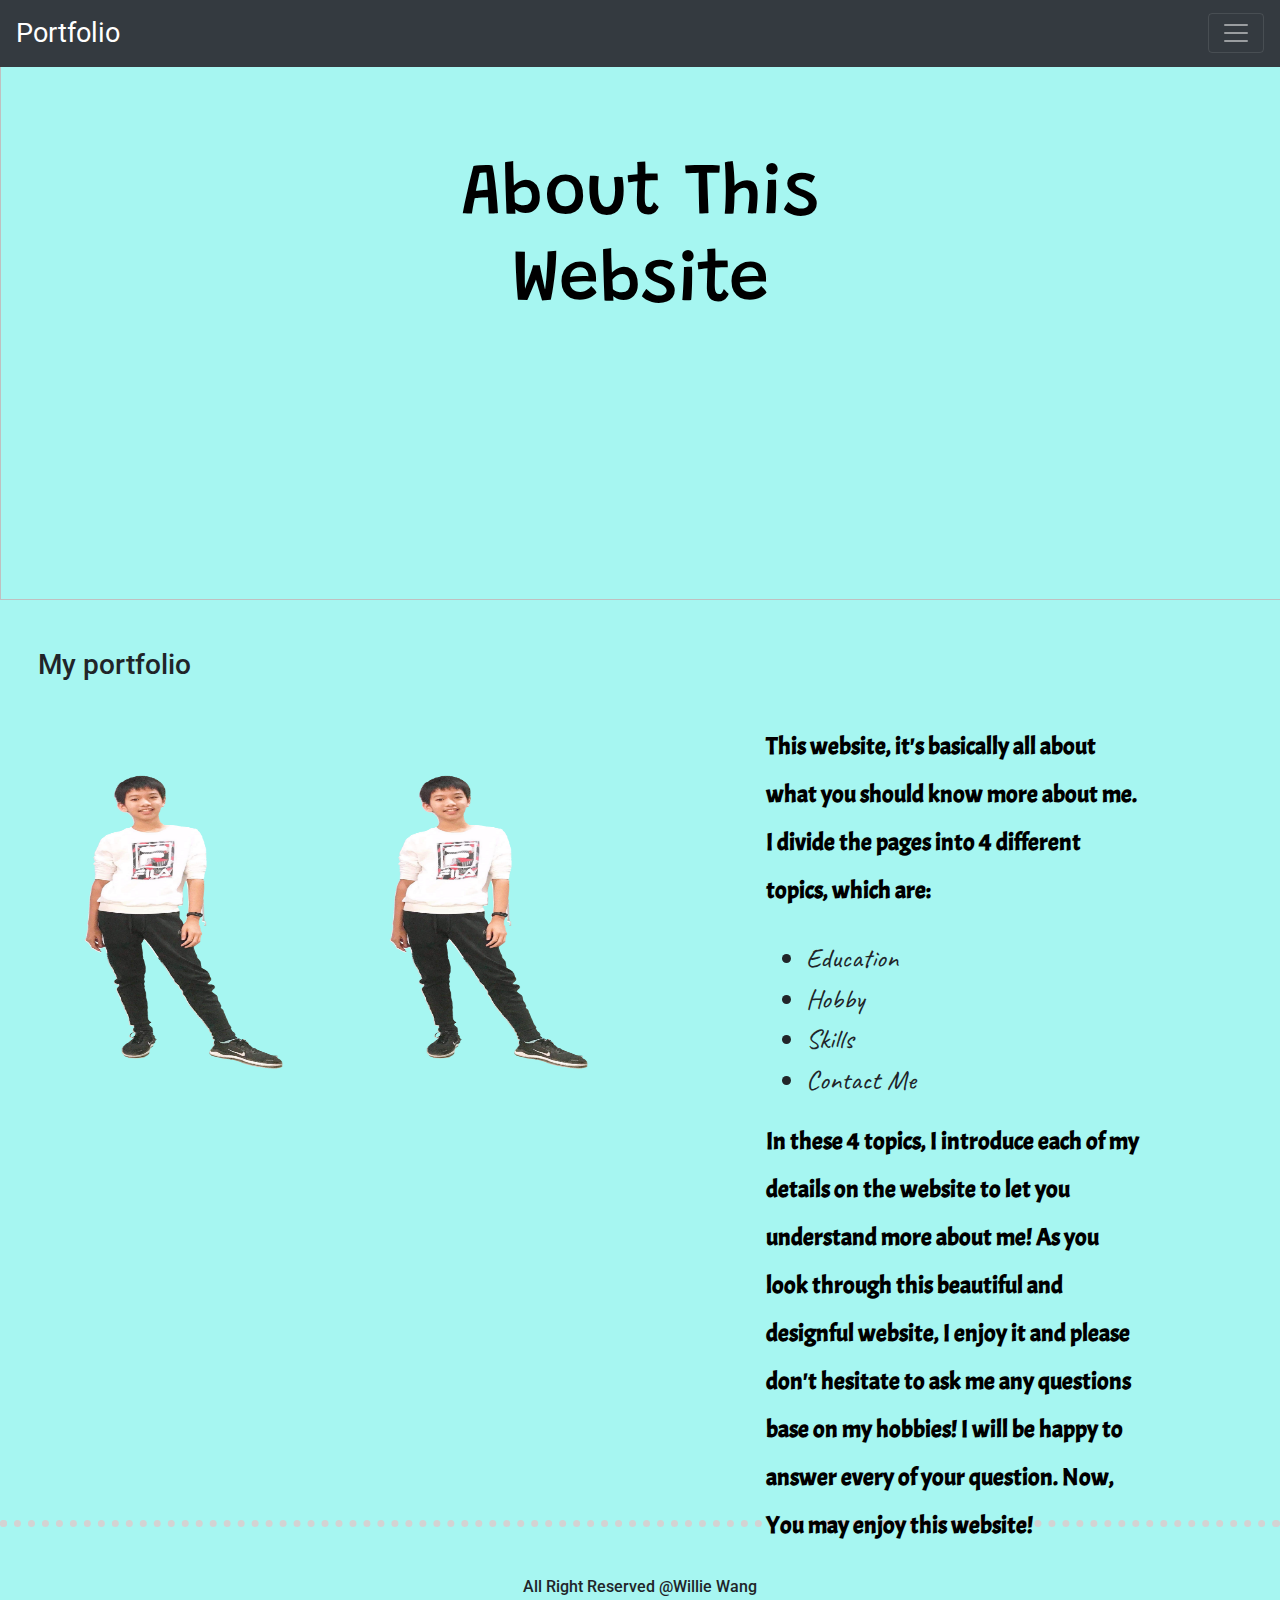
==== aboutMe.html @ cfa91a08 "complete 3 pages" ====
<!doctype html>
<html lang="en">
<!doctype html>
<html lang="en">
<head>
    <link rel="stylesheet" href="style.css">
    <link rel="stylesheet" href="bootstrap.css">
    <meta charset="UTF-8">
    <title>About Me</title>

    <meta name="viewport"
          content="width=device-width, user-scalable=no, initial-scale=1.0, maximum-scale=1.0, minimum-scale=1.0">
    <meta http-equiv="X-UA-Compatible" content="ie=edge">

    <script src="https://code.jquery.com/jquery-3.5.1.slim.min.js"
            integrity="sha384-DfXdz2htPH0lsSSs5nCTpuj/zy4C+OGpamoFVy38MVBnE+IbbVYUew+OrCXaRkfj"
            crossorigin="anonymous"></script>
    <script src="https://cdn.jsdelivr.net/npm/popper.js@1.16.0/dist/umd/popper.min.js"
            integrity="sha384-Q6E9RHvbIyZFJoft+2mJbHaEWldlvI9IOYy5n3zV9zzTtmI3UksdQRVvoxMfooAo"
            crossorigin="anonymous"></script>
    <script src="https://stackpath.bootstrapcdn.com/bootstrap/4.5.0/js/bootstrap.min.js"
            integrity="sha384-OgVRvuATP1z7JjHLkuOU7Xw704+h835Lr+6QL9UvYjZE3Ipu6Tp75j7Bh/kR0JKI"
            crossorigin="anonymous"></script>

    <link href="https://fonts.googleapis.com/css2?family=Roboto&display=swap" rel="stylesheet">

    <link href="https://fonts.googleapis.com/css2?family=Quicksand:wght@500&display=swap" rel="stylesheet">

    <link rel="stylesheet" href="https://use.fontawesome.com/releases/v5.15.1/css/all.css"
          integrity="sha384-vp86vTRFVJgpjF9jiIGPEEqYqlDwgyBgEF109VFjmqGmIY/Y4HV4d3Gp2irVfcrp" crossorigin="anonymous">

    <link href="https://fonts.googleapis.com/css2?family=Grandstander:wght@500&display=swap" rel="stylesheet">

    <link href="https://fonts.googleapis.com/css2?family=Acme&display=swap" rel="stylesheet">

    <link href="https://fonts.googleapis.com/css2?family=Caveat:wght@700&display=swap" rel="stylesheet">

    <nav class="navbar navbar-expand-md bg-dark navbar-dark fixed-top">
        <a class="navbar-brand" href="index.html" id="title">Portfolio</a>

        <button class="navbar-toggler" type="button" data-toggle="collapse" data-target="#navbarSupportedContent"
                aria-controls="navbarSupportedContent" aria-expanded="false" aria-label="Toggle navigation">
            <span class="navbar-toggler-icon"></span>
        </button>

        <div class="collapse navbar-collapse navbar-fixed-top " id="navbarSupportedContent">
            <ul class="navbar-nav">
                <li class="nav-item">
                    <a class="nav-link" href="aboutMe.html">About me</a>
                </li>
                <li class="nav-item">
                    <a class="nav-link" href="education.html">Education</a>
                </li>
                <li class="nav-item">
                    <a class="nav-link" href="hobby.html">Hobby</a>
                </li>
                <li class="nav-item">
                    <a class="nav-link" href="skills.html">Skills</a>
                </li>
                <li class="nav-item">
                    <a class="nav-link" href="contactMe.html">Contact</a>
                </li>
            </ul>
        </div>
    </nav>
</head>
<body class="aboutBackground">


<div class="about-top">


    <img src="https://www.nasa.gov/sites/default/files/images/582752main_sunrise_from_iss-full_full.jpg" alt=""
         class="aboutPic" style="width: 1688px;">
    <h1 class="about-title sunrise-background">About This Website</h1>
</div>

<br><br><h3 style="margin-left: 3%;">My portfolio</h3>

<div class="aboutgrid">

    <div class="aboutimg">
        <img src="unnamed.png" alt="" class="mypicture">
        <img src="unnamed.png" alt="" class="mypicture1">

    </div>

    <div class="aboutme">

        <p class="aboutDisc">This website, it's basically all about what you should know more about me. I divide the pages
            into
            4 different
            topics, which are:</p><br>
        <ul class="aboutlist">
            <li>Education</li>
            <li>Hobby</li>
            <li>Skills</li>
            <li>Contact Me</li>

        </ul>

        <p class="aboutDisc">
            In these 4 topics, I introduce each of my details on the website to let you understand more about me! As you
            look through this beautiful and designful website, I enjoy it and please don't hesitate to ask me any questions
            base on my hobbies! I will be happy to answer every of your question. Now, You may enjoy this website!
        </p>



    </div>

</div>

<hr class="educationHr">

<h6>All Right Reserved @Willie Wang</h6>

</body>
</html>
---- style.css ----
a {
    font-size: 1.2rem;
}

img {
    width: 100%;
    height: 845px;

}

p {
    color: #ffffff;
    width: 40vw;
    font-size: 2.7rem;
    font-weight: bold;
    font-family: 'Roboto', sans-serif;
}

html {
    scroll-behavior: smooth;
}
h6 {
    text-align: center;
}

hr {
    border: dotted darkgray 10px;
    border-bottom: none;
    margin: 50px auto;
}

h1 {
    color: white;
}

.back-to-top {
    position: fixed;
    bottom: 25px;
    right: 25px;
    display: none;
}

/*title*/
#title {
    font-size: 1.7rem;
}

.home-container {
    position: relative;
    text-align: center;
    color: white;
    background-color: black;
    opacity: 0.85;
}

.text-centered {
    position: absolute;
    top: 50%;
    left: 50%;
    transform: translate(-50%, -50%);
}

.demo a {
    position: absolute;
    bottom: 20px;
    left: 45%;
    z-index: 2;
    display: inline-block;
    -webkit-transform: translate(0, -50%);
    transform: translate(0, -50%);
    color: white;
    font-weight: bold;
    font-family: 'Quicksand', sans-serif;
    letter-spacing: .1em;
    text-decoration: none;
    transition: opacity .3s;
    font-size: 1.7rem;
}

.demo a:hover {
    opacity: .5;
    text-decoration: none;
}

#section01 a {
    padding-top: 40px;
}

#section01 a span {
    position: absolute;
    top: 0;
    left: 50%;
    width: 24px;
    height: 24px;
    margin-left: -12px;
    border-left: 1px solid #fff;
    border-bottom: 1px solid #fff;
    -webkit-transform: rotate(-45deg);
    transform: rotate(-45deg);
    box-sizing: border-box;
}

/*bottom-homepage-section*/
#bottom-home {
    font-size: 2.2rem;
}

.bottom-section {
    background-color: #4E89AE;
}

.bottom-grid {
    display: grid;
    padding: 20px;
    width: 100%;
    height: 780px;
    grid-template-rows: 1fr 1fr 1fr;
    grid-template-columns: 1fr 1fr 1fr;
    grid-template-areas:
    "item1 item2 item3"
    "item4 item5 item6"
    "item7 item8 item9";
    grid-gap: 20px;
}

.grid-img {
    width: 100%;
}

.grid-1 {
    grid-area: item1;
    background-image: url("https://i.pinimg.com/564x/51/f7/a2/51f7a2fb5ec2e6b674d7f8761eb4db72.jpg");
    background-size: cover;
    background-position: center;
}

.grid-2 {
    grid-area: item2;
    background-image: url("https://i.pinimg.com/564x/04/ce/ae/04ceae8281331624b88f3c3ae4c3fab4.jpg");
    background-size: cover;
    background-position: center
}

.grid-3 {
    grid-area: item3;
    background-image: url("https://i.pinimg.com/564x/62/97/9d/62979d3fd7be5d349cd15cd838ddbb24.jpg");
    background-size: cover;
    background-position: center
}

.grid-4 {
    grid-area: item4;
    background-image: url("https://i.pinimg.com/564x/69/0a/20/690a202e43ad4d9326bd513c8cbe7374.jpg");
    background-size: cover;
    background-position: center
}

.grid-5 {
    grid-area: item5;
    background-image: url("https://i.pinimg.com/564x/6a/88/2a/6a882a76bc6ec2ebafdcbcc12d7db506.jpg");
    background-size: cover;
    background-position: center
}

.grid-6 {
    grid-area: item6;
    background-image: url("https://i.pinimg.com/564x/0a/90/c6/0a90c629e215620dddc120659536139c.jpg");
    background-size: cover;
    background-position: center
}

.grid-7 {
    grid-area: item7;
    background-image: url("https://i.pinimg.com/564x/0b/6d/b0/0b6db04f95a0990d82c107726603d4f2.jpg");
    background-size: cover;
    background-position: center
}

.grid-8 {
    grid-area: item8;
    background-image: url("https://i.pinimg.com/564x/c0/cb/ef/c0cbef252216a776b0961848f69e2136.jpg");
    background-size: cover;
    background-position: center
}

.grid-9 {
    grid-area: item9;
    background-image: url("https://i.pinimg.com/564x/a4/71/12/a47112fe7759ce300af33c84e319355b.jpg");
    background-size: cover;
    background-position: center
}

.grid-disc {
    display: flex;
    justify-content: center;
    align-items: center;
    height: 200px;
    color: white;
    font-weight: 700;
    letter-spacing: 8px;

}

.grid-disc a:hover {
    color: darkblue;
}

/*education page*/

.educationBody {
    background-color: #a6f6f1;

}

.educationTitle {
    font-family: 'Trispace', sans-serif;
    text-align: center;
    padding-top: 8%;
    padding-bottom: 2%;
    margin-bottom: 0;
    font-weight: bold;
    color: black;
}

.educationPara {
    font-family: "Courier New", sans-serif;
    color: black;
    text-align: left;
    width: 90vw;
    font-size: 1.3rem;
    font-weight: 600;
    padding-left: 4%;
    margin-bottom: 0;
}

.educationPicture {

    float: left;
    padding-left: 3%;
    padding-right: 2%;
    padding-bottom: 2%;
    width: 40%;
    height: 40%;

}

.educationSection2 {
    padding: 2% 4%;
}

.educationHr {
    border: dotted lightgray 7px;
    border-bottom: none;
    margin: 50px auto;
}

.educationMore {
    text-align: center;
    color: darkslateblue;
}

.educationMorePara {
    color: black;
    font-size: 1.4rem;
    width: 90vw;
    line-height: 2.3rem;
    font-family: "Courier New", serif;
    /*letter-spacing: 1.2rem;*/
}

.educationImage {
    width: 40%;
    height: 40%;
    margin-left: 30%;
    border-radius: 25px;
    transition: transform .2s;
}

.educationImage:hover {
    transform: scale(1.2);
}

.educationImage2 {
    width: 60%;
    height: 60%;
    margin-left: 22%;
    border-radius: 120px;
    transition: transform .2s;
}

.educationImage2:hover {
    transform: scale(1.2);
}

/*aboutthisweb*/

.aboutBackground {

    background-color: #a6f6f1;
}

.aboutme {
    padding: 2% 19%;
}

.aboutPic {
    width: 100vw;
    height: 600px;

}

.about-top {
    position: relative;
    text-align: center;
    color: white;
}

.about-title {
    margin: 0;
    text-align: center;
    padding: 4% 3%;
    font-size: 4.5rem;
    color: black;
    font-family: 'Grandstander', cursive;
}

.sunrise-background {
    position: absolute;
    top: 40%;
    left: 50%;
    transform: translate(-50%, -50%);
}

.aboutgrid {
    display: grid;
    padding: 20px;
    width: 100%;
    height: 780px;
    grid-template-columns: 1fr 1fr;
    grid-template-areas:
    "item10 item11";
    grid-gap: 20px;
}

.aboutimg {
    grid-area: item10;
}

.aboutDisc {
    grid-area: item11;
    width: 100%;
    color: black;
    margin: 0;
    font-size: 1.5rem;
    line-height: 3rem;
    font-family: 'Acme', sans-serif;
}

.mypicture {
    width: 50%;
    height: 50%;
    float: left;
    padding-bottom: 50px;
}

.mypicture1 {
    width: 50%;
    height: 50%;
    float: right;
    padding-bottom: 50px;
}

.aboutlist {

    font-family: 'Caveat', cursive;
    font-size: 1.7rem;

}
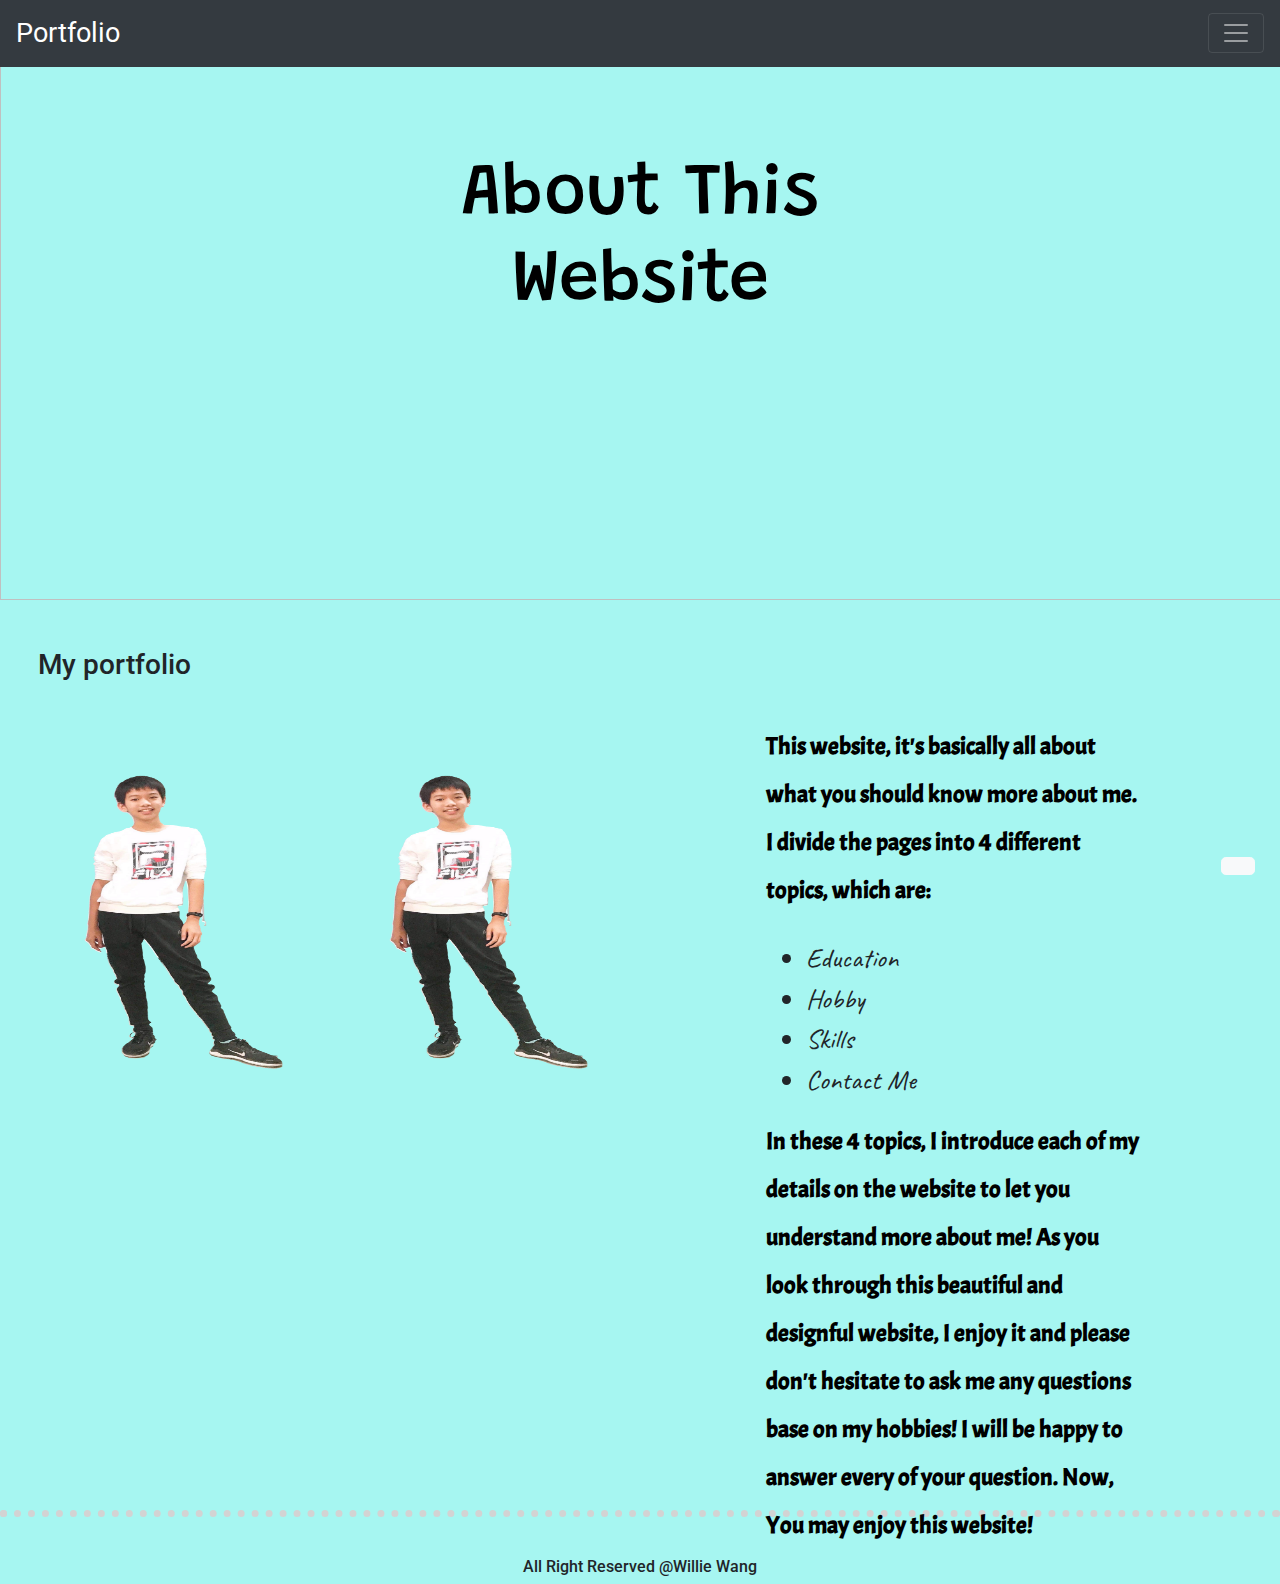
==== commit f5fda292: "all pages completed" ====
--- a/aboutMe.html
+++ b/aboutMe.html
@@ -46,7 +46,7 @@
         <div class="collapse navbar-collapse navbar-fixed-top " id="navbarSupportedContent">
             <ul class="navbar-nav">
                 <li class="nav-item">
-                    <a class="nav-link" href="aboutMe.html">About me</a>
+                    <a class="nav-link" href="aboutMe.html">About</a>
                 </li>
                 <li class="nav-item">
                     <a class="nav-link" href="education.html">Education</a>
@@ -71,8 +71,8 @@
 
 
     <img src="https://www.nasa.gov/sites/default/files/images/582752main_sunrise_from_iss-full_full.jpg" alt=""
-         class="aboutPic" style="width: 1688px;">
-    <h1 class="about-title sunrise-background">About This Website</h1>
+         class="aboutPic" style="width: 1688px;" id="Top">
+    <h1 class="about-title sunrise-background" >About This Website</h1>
 </div>
 
 <br><br><h3 style="margin-left: 3%;">My portfolio</h3>
@@ -114,6 +114,7 @@
 <hr class="educationHr">
 
 <h6>All Right Reserved @Willie Wang</h6>
+<a id="back-to-top" href="#Top" class="btn btn-light btn-lg back-to-top" role="button"><i class="fas fa-arrow-up"></i></a>
 
 </body>
 </html>--- a/style.css
+++ b/style.css
@@ -19,6 +19,7 @@
 html {
     scroll-behavior: smooth;
 }
+
 h6 {
     text-align: center;
 }
@@ -251,7 +252,7 @@
 .educationHr {
     border: dotted lightgray 7px;
     border-bottom: none;
-    margin: 50px auto;
+    margin: 40px auto;
 }
 
 .educationMore {
@@ -265,7 +266,6 @@
     width: 90vw;
     line-height: 2.3rem;
     font-family: "Courier New", serif;
-    /*letter-spacing: 1.2rem;*/
 }
 
 .educationImage {
@@ -375,4 +375,305 @@
     font-family: 'Caveat', cursive;
     font-size: 1.7rem;
 
+}
+
+/*contact Me*/
+
+.contactPage {
+    background-color: #a6f6f1;
+    margin-top: 3%;
+}
+
+.contact {
+    padding: 4%;
+    height: 400px;
+}
+
+.col-md-3 {
+    background: #3797a4;
+    padding: 4%;
+    border-top-left-radius: 0.5rem;
+    border-bottom-left-radius: 0.5rem;
+}
+
+.contact-info {
+    margin-top: 10%;
+}
+
+.contact-info img {
+    margin-bottom: 15%;
+}
+
+.contact-info h2 {
+    margin-bottom: 10%;
+}
+
+.col-md-9 {
+    background: #fff;
+    padding: 3%;
+    border-top-right-radius: 0.5rem;
+    border-bottom-right-radius: 0.5rem;
+}
+
+.contact-form label {
+    font-weight: 600;
+}
+
+.contact-form button {
+    background: #25274d;
+    color: #fff;
+    font-weight: 600;
+    width: 25%;
+}
+
+.contact-form button:focus {
+    box-shadow: none;
+}
+
+.contactImg {
+    width: 70%;
+    height: 70%;
+    align-content: center;
+    display: block;
+    margin-left: auto;
+    margin-right: auto;
+}
+
+
+/*hobbyPage*/
+.hobbyPage {
+    background-color: #a6f6f1;
+    margin-top: 3%;
+}
+
+#testimonials {
+
+    background-color: #ef8172;
+}
+
+.testimonial-text {
+    font-size: 3rem;
+    line-height: 1.5;
+}
+
+.testimonial-text {
+    font-size: 3rem;
+    line-height: 1.5;
+    padding-left: 3%;
+    font-family: 'Architects Daughter', cursive;
+    padding-top: 3%;
+}
+
+.container-fluid {
+    padding: 3% 15% 7%;
+}
+
+.colored-section {
+
+    background-color: #FF4c68;
+    color: #fff;
+
+}
+
+.testimonials-image {
+    width: 65%;
+    height: 65%;
+    display: block;
+    margin-left: auto;
+    margin-right: auto;
+    border-radius: 250px;
+
+}
+
+.hobbyPara {
+    width: 95vw;
+    color: black;
+    margin-left: 2%;
+    font-family: 'Indie Flower', cursive;
+    font-weight: 600;
+    letter-spacing: 0.3rem;
+    margin-bottom: 4%;
+    margin-right: 2%;
+    padding-left: 2%;
+    opacity: 80%;
+    font-size: 2.4rem;
+}
+
+.hobbyVideo {
+    width: 980px;
+    margin: 0 20%;
+    padding-bottom: 4%;
+}
+
+.hobby-top {
+    position: relative;
+    text-align: center;
+}
+
+.hobby-title {
+    margin: 0;
+    text-align: center;
+    padding: 4% 3%;
+    font-size: 4.5rem;
+    color: #abedd8;
+    font-family: 'Grandstander', cursive;
+}
+
+.hobby-background {
+    position: absolute;
+    top: 40%;
+    left: 50%;
+    transform: translate(-50%, -50%);
+}
+
+.hobbyImage {
+    display: block;
+    margin-left: auto;
+    margin-right: auto;
+    transition: transform .2s;
+}
+
+.hobbyImage:Hover {
+    transform: scale(1.1);
+}
+
+.hobby-subtitle {
+    padding-left: 4%;
+    padding-bottom: 2%;
+    color: #00adb5;
+    font-family: 'Anton', sans-serif;
+    font-size: 2rem;
+}
+
+.hobbyMore {
+    font-family: 'Special Elite', cursive;
+    font-size: 1.7rem;
+    color: black;
+    padding-left: 8%;
+    padding-top: 3%;
+    padding-right: 8%;
+    width: 100%;
+    line-height: 3.4rem;
+}
+
+/*skill*/
+
+.skillBackground {
+    background-color: black;
+}
+
+.skillTop {
+    color: white;
+    text-align: center;
+    padding-top: 6%;
+    font-family: 'Kulim Park', sans-serif;
+    font-size: 3.2rem;
+}
+
+.skillDisc {
+    font-family: 'Blinker', sans-serif;
+    color: white;
+    text-align: center;
+    padding-top: 2%;
+}
+
+.skillLevel {
+    color: #D3D3D3;
+}
+
+.skill-grid {
+    display: grid;
+    padding: 40px;
+    width: 100%;
+    height: 550px;
+    grid-template-columns: 1fr 1fr 1fr 1fr;
+    grid-template-areas:
+    "skill1 skill2 skill3 skill4";
+    grid-gap: 20px;
+
+}
+
+.skill-1 {
+    grid-area: skill1;
+    color: white;
+    text-align: center;
+}
+
+.skill-2 {
+    grid-area: skill2;
+    color: white;
+    text-align: center;
+
+}
+
+.skill-3 {
+    grid-area: skill3;
+    color: white;
+    text-align: center;
+}
+
+.skill-4 {
+    grid-area: skill4;
+    color: white;
+    text-align: center;
+
+}
+
+.skillTopic {
+    font-family: 'Inconsolata', monospace;
+}
+
+.skillPara {
+    color: lightslategray;
+    font-size: 1.4rem;
+    width: 100%;
+}
+
+.skillUp {
+    margin-bottom: 3%;
+}
+
+.skillsub {
+    font-family: 'Inconsolata', monospace;
+    padding-left: 4%;
+    color: white;
+}
+
+.skillSubDisc {
+    font-family: 'Blinker', sans-serif;
+    color: white;
+    width: 100%;
+    padding-left: 6%;
+    padding-right: 4% ;
+    font-size: 2rem;
+    line-height: 4.5rem;
+}
+
+.javaPic {
+    height: 60%;
+    width: 60%;
+    display: block;
+    margin-left: auto;
+    margin-right: auto;
+    transition: transform .2s;
+
+}
+
+.javaPic:Hover {
+    transform: scale(1.2);
+}
+
+.languagePic {
+    width: 40%;
+    height: 40%;
+    display: block;
+    margin-left: auto;
+    margin-right: auto;
+    transition: transform .2s;
+
+}
+
+.languagePic:Hover {
+    transform: scale(1.2);
+
 }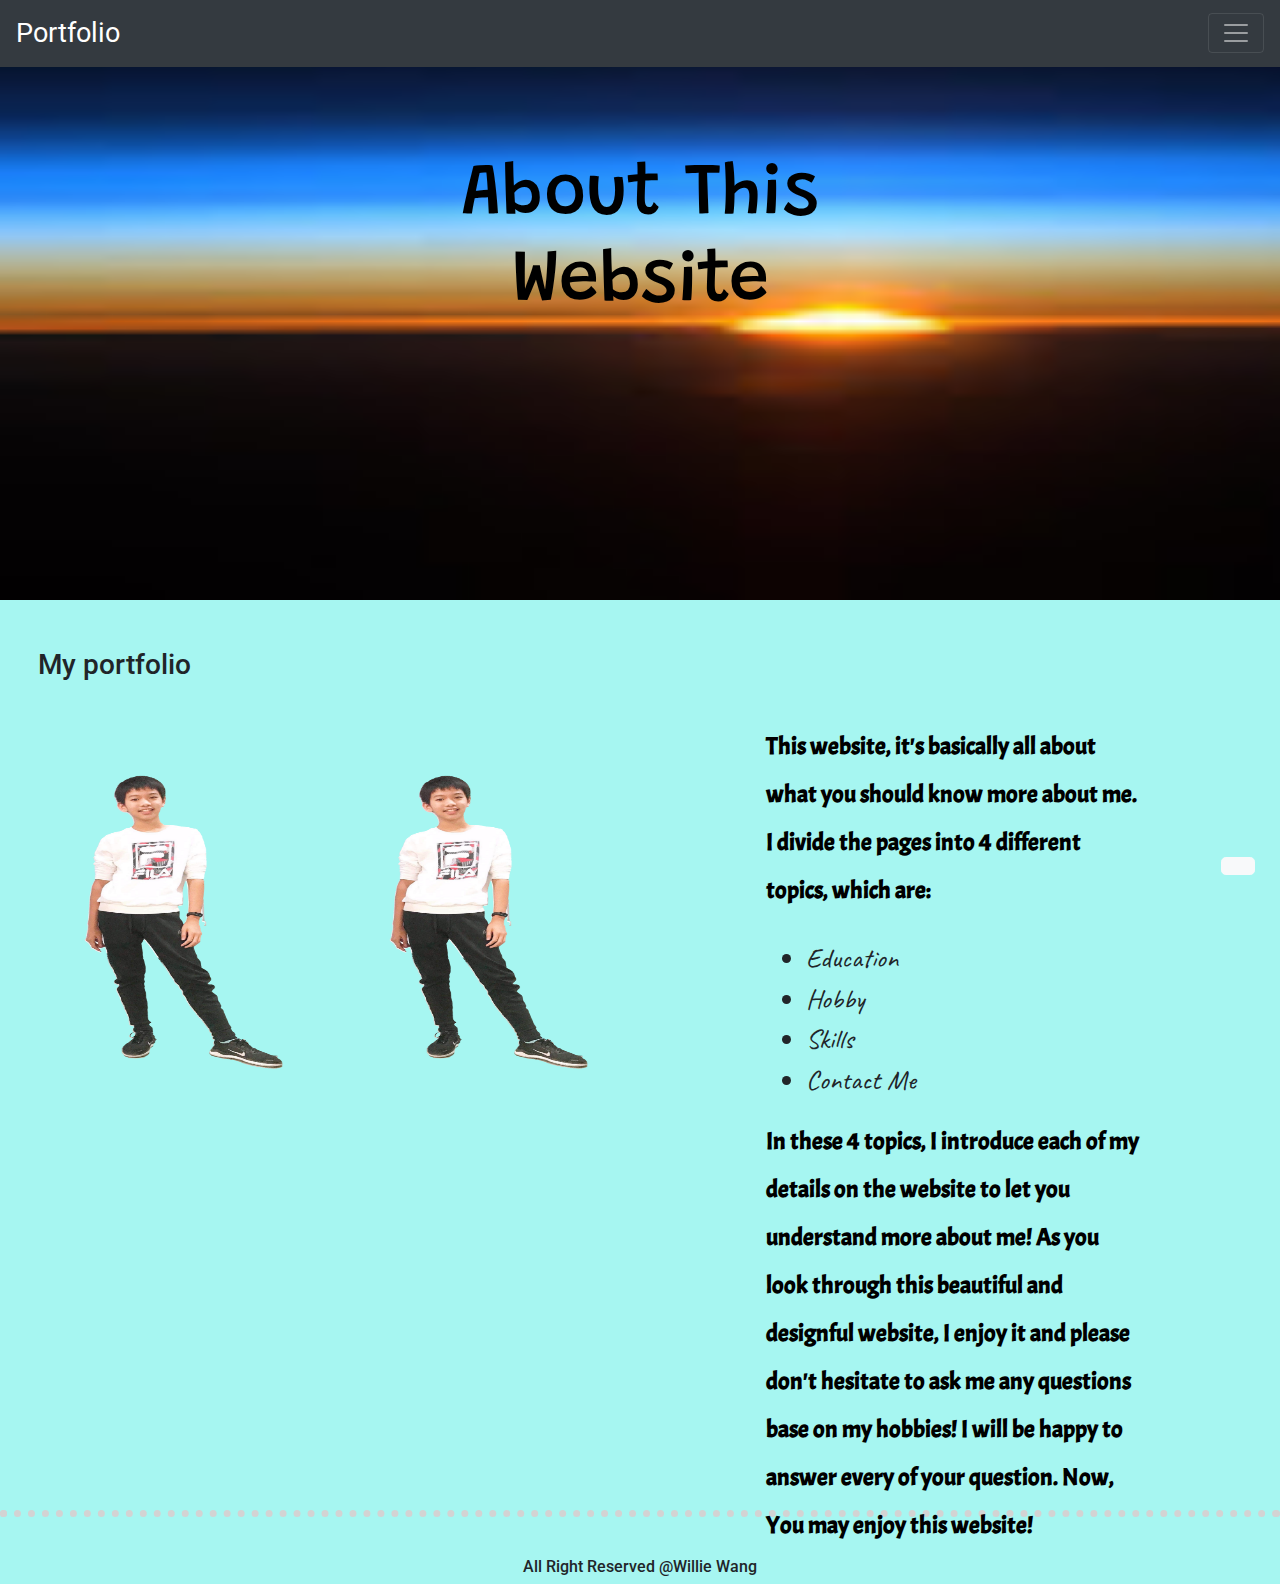
==== commit 8c5a5a63: "bug fix" ====
--- a/aboutMe.html
+++ b/aboutMe.html
@@ -70,7 +70,7 @@
 <div class="about-top">
 
 
-    <img src="https://www.nasa.gov/sites/default/files/images/582752main_sunrise_from_iss-full_full.jpg" alt=""
+    <img src="aboutsite.jpg" alt=""
          class="aboutPic" style="width: 1688px;" id="Top">
     <h1 class="about-title sunrise-background" >About This Website</h1>
 </div>
--- a/style.css
+++ b/style.css
@@ -446,7 +446,7 @@
     margin-top: 3%;
 }
 
-#testimonials {
+#hobbySec {
 
     background-color: #ef8172;
 }
@@ -515,13 +515,13 @@
     text-align: center;
     padding: 4% 3%;
     font-size: 4.5rem;
-    color: #abedd8;
+    color: #01c5c4;
     font-family: 'Grandstander', cursive;
 }
 
 .hobby-background {
     position: absolute;
-    top: 40%;
+    top: 20%;
     left: 50%;
     transform: translate(-50%, -50%);
 }
@@ -676,4 +676,20 @@
 .languagePic:Hover {
     transform: scale(1.2);
 
+}
+
+.linkPage {
+    color: white;
+    text-align: center;
+    transition: 0.3s;
+    font-size: 1.6rem;
+    display: block;
+    margin-left: auto;
+    margin-right: auto;
+    font-family: 'Blinker', sans-serif;
+}
+
+.linkPage:Hover {
+    color: darkslateblue;
+    text-decoration: none;
 }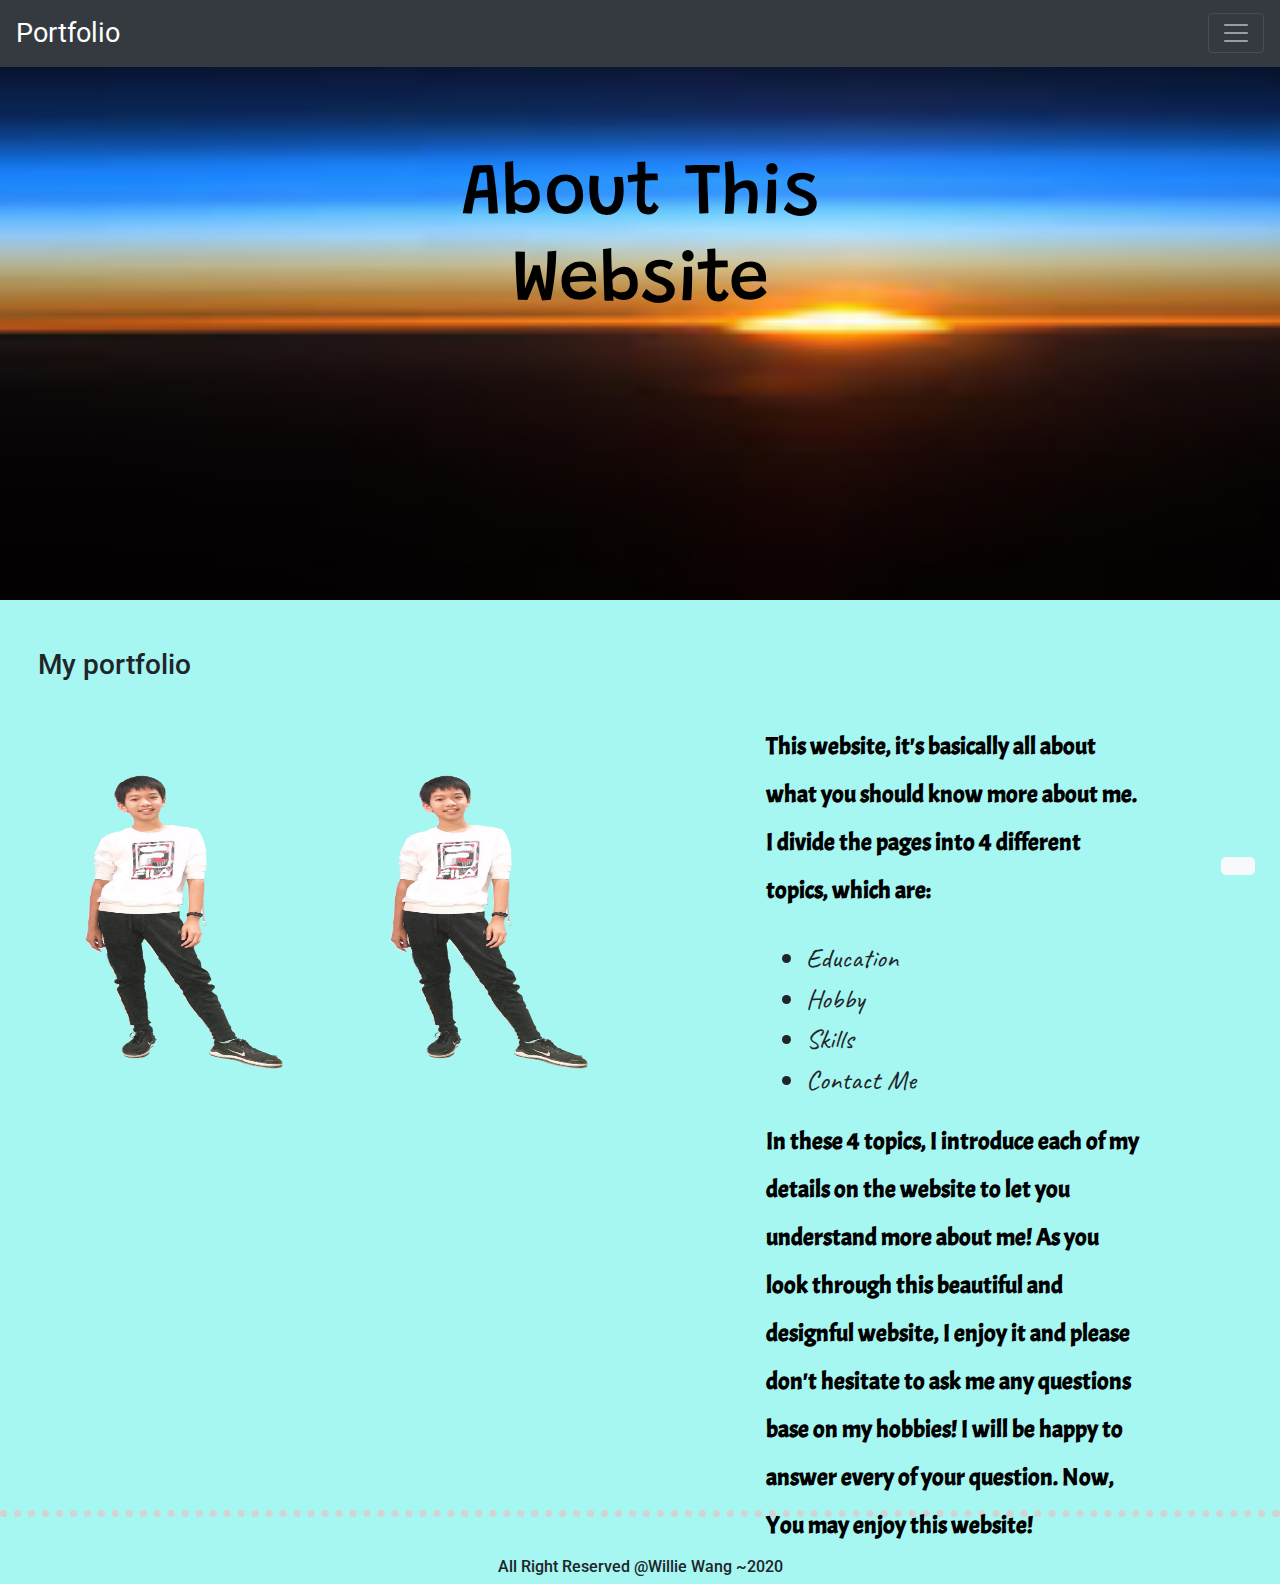
==== commit 37abbf39: "bug fix" ====
--- a/aboutMe.html
+++ b/aboutMe.html
@@ -113,7 +113,7 @@
 
 <hr class="educationHr">
 
-<h6>All Right Reserved @Willie Wang</h6>
+<h6>All Right Reserved @Willie Wang ~2020</h6>
 <a id="back-to-top" href="#Top" class="btn btn-light btn-lg back-to-top" role="button"><i class="fas fa-arrow-up"></i></a>
 
 </body>
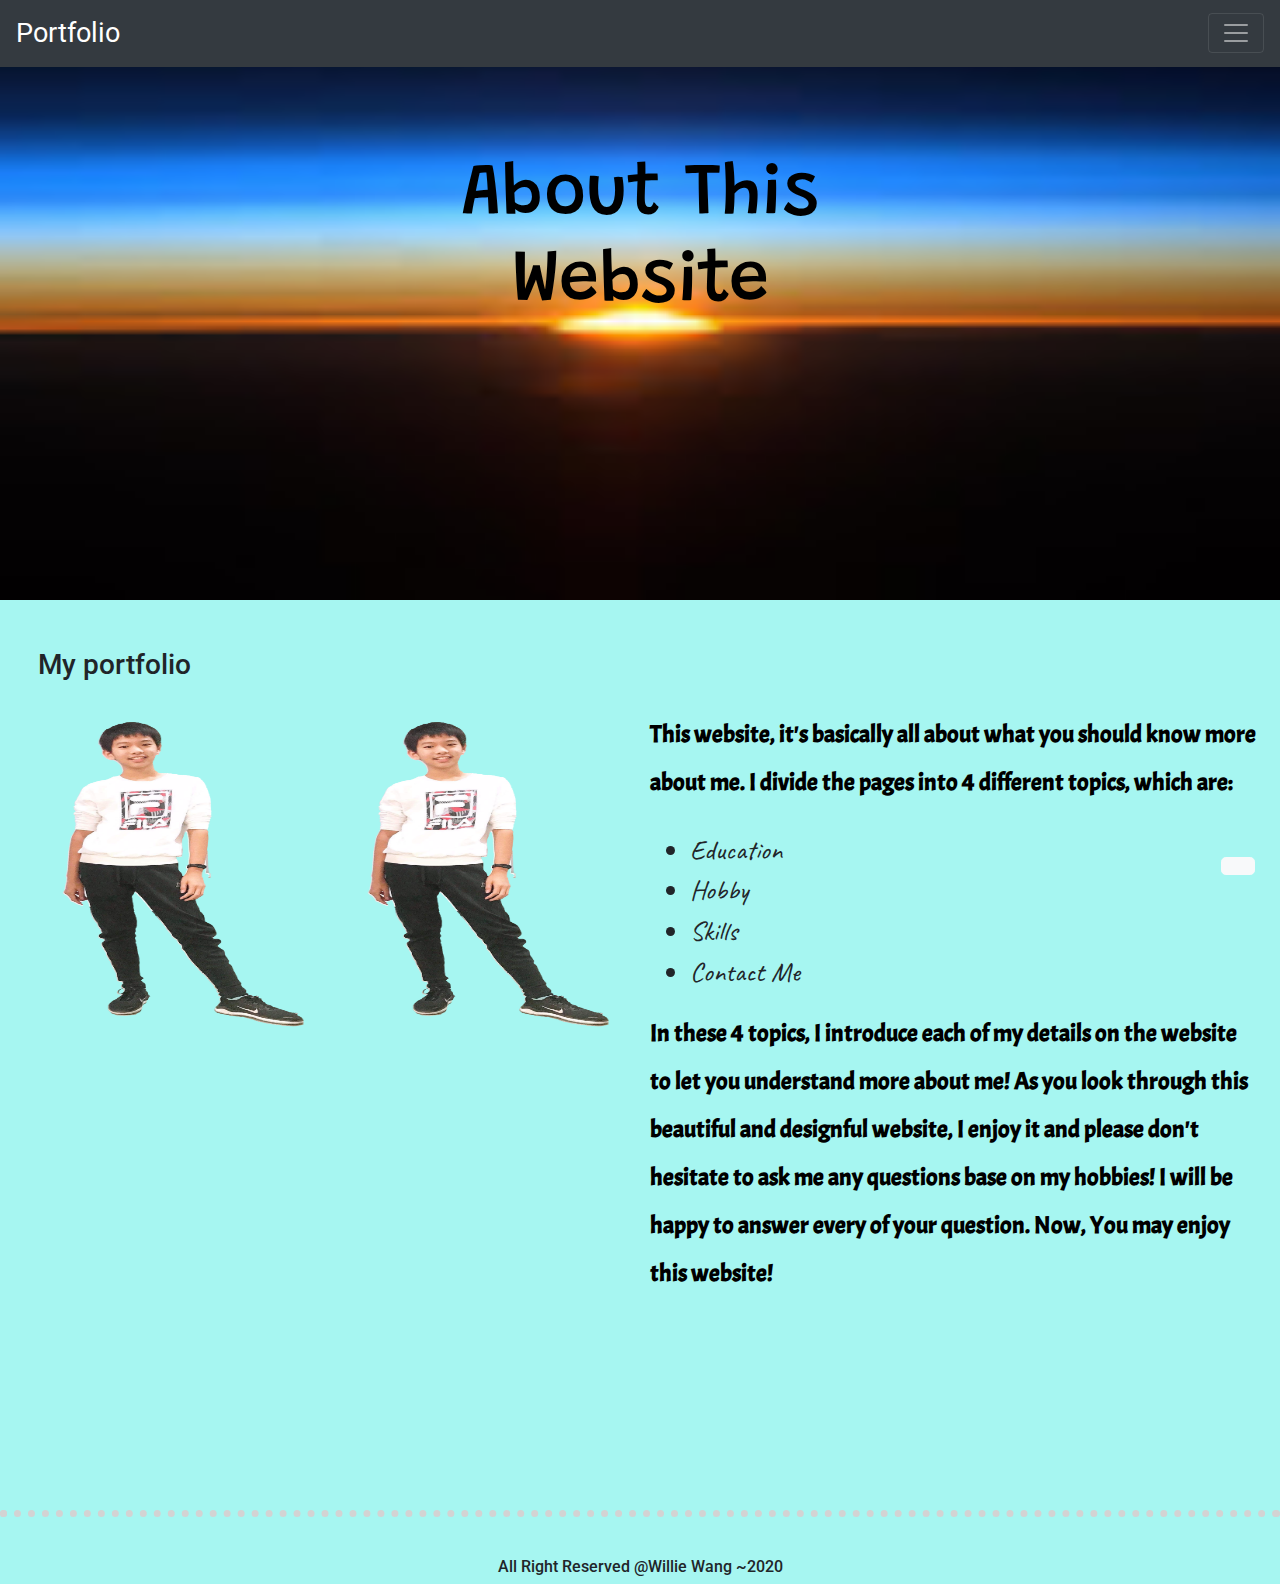
==== commit aada1208: "responsive" ====
--- a/aboutMe.html
+++ b/aboutMe.html
@@ -71,7 +71,7 @@
 
 
     <img src="aboutsite.jpg" alt=""
-         class="aboutPic" style="width: 1688px;" id="Top">
+         class="aboutPic" style="height: 600px;" id="Top">
     <h1 class="about-title sunrise-background" >About This Website</h1>
 </div>
 
@@ -80,8 +80,8 @@
 <div class="aboutgrid">
 
     <div class="aboutimg">
-        <img src="unnamed.png" alt="" class="mypicture">
-        <img src="unnamed.png" alt="" class="mypicture1">
+        <img src="unnamed2.png" alt="" class="mypicture">
+        <img src="unnamed2.png" alt="" class="mypicture1">
 
     </div>
 
@@ -99,7 +99,7 @@
 
         </ul>
 
-        <p class="aboutDisc">
+        <p class="aboutDisc" id="aboutDiscFix">
             In these 4 topics, I introduce each of my details on the website to let you understand more about me! As you
             look through this beautiful and designful website, I enjoy it and please don't hesitate to ask me any questions
             base on my hobbies! I will be happy to answer every of your question. Now, You may enjoy this website!
@@ -111,7 +111,7 @@
 
 </div>
 
-<hr class="educationHr">
+<hr class="educationHr" id="aboutHrFix">
 
 <h6>All Right Reserved @Willie Wang ~2020</h6>
 <a id="back-to-top" href="#Top" class="btn btn-light btn-lg back-to-top" role="button"><i class="fas fa-arrow-up"></i></a>
--- a/style.css
+++ b/style.css
@@ -292,21 +292,13 @@
     transform: scale(1.2);
 }
 
+
+
 /*aboutthisweb*/
 
 .aboutBackground {
 
     background-color: #a6f6f1;
-}
-
-.aboutme {
-    padding: 2% 19%;
-}
-
-.aboutPic {
-    width: 100vw;
-    height: 600px;
-
 }
 
 .about-top {
@@ -359,7 +351,6 @@
 .mypicture {
     width: 50%;
     height: 50%;
-    float: left;
     padding-bottom: 50px;
 }
 
@@ -449,11 +440,6 @@
 #hobbySec {
 
     background-color: #ef8172;
-}
-
-.testimonial-text {
-    font-size: 3rem;
-    line-height: 1.5;
 }
 
 .testimonial-text {
@@ -644,7 +630,7 @@
     color: white;
     width: 100%;
     padding-left: 6%;
-    padding-right: 4% ;
+    padding-right: 4%;
     font-size: 2rem;
     line-height: 4.5rem;
 }
@@ -692,4 +678,149 @@
 .linkPage:Hover {
     color: darkslateblue;
     text-decoration: none;
+}
+
+@media only screen and (max-width: 1000px) {
+
+    .bottom-grid {
+        display: grid;
+        padding: 20px;
+        width: 100%;
+        height: 1000px;
+        grid-template-rows: 1fr 1fr 1fr;
+        grid-template-columns: 1fr 1fr;
+        grid-template-areas:
+        "item1 item2"
+        "item4 item3"
+        "item5 item6"
+        "item7 item9";
+        grid-gap: 20px;
+    }
+
+    .mypicture1 {
+        display: none;
+    }
+
+    .mypicture {
+        width: 50%;
+        height: 50%;
+        display: block;
+        margin-left: auto;
+        margin-right: auto;
+    }
+
+    .educationTitle {
+        padding-top: 16%;
+    }
+
+    .hobbyPara {
+        font-size: 2rem;
+    }
+    .hobbyVideo {
+        width: 500px;
+        margin: 0 10%;
+        padding-bottom: 4%;
+    }
+
+    .hobby-title {
+        font-size: 3rem;
+    }
+
+}
+
+
+@media only screen and (max-width: 800px) {
+
+    .bottom-grid {
+        display: grid;
+        padding: 20px;
+        width: 100%;
+        height: 1300px;
+        grid-template-rows: 1fr 1fr 1fr;
+        grid-template-columns: 1fr;
+        grid-template-areas:
+        "item1"
+        "item3"
+        "item5"
+        "item7"
+        "item9";
+        grid-gap: 20px;
+    }
+
+    p {
+        color: #ffffff;
+        width: 40vw;
+        font-size: 2rem;
+        font-weight: bold;
+        font-family: 'Roboto', sans-serif;
+    }
+
+    .aboutgrid {
+        display: grid;
+        padding: 20px;
+        width: 100%;
+        height: 780px;
+        grid-template-columns: 1fr;
+        grid-auto-rows: 1fr;
+        grid-template-areas:
+        "item11"
+        "item10";
+        grid-gap: 20px;
+    }
+
+    .mypicture {
+        width: 40%;
+        height: 40%;
+        display: block;
+        margin-left: auto;
+        margin-right: auto;
+    }
+
+    #aboutHrFix {
+        margin-top: 60%;
+    }
+
+    .educationPara {
+        font-size: 1rem;
+    }
+
+    .educationPicture {
+        width: 55%;
+
+    }
+    .educationImage:hover {
+        transform: scale(1.7);
+    }
+
+        .educationImage2:hover {
+            transform: scale(1.5);
+    }
+
+    .educationMorePara {
+        font-size: 1.1rem;
+    }
+
+    .hobbyPara {
+        font-size: 1.5rem;
+    }
+
+    .testimonial-text {
+        font-size: 1.8rem;
+    }
+
+    .hobbyVideo {
+        width: 500px;
+        margin: 0 10%;
+        padding-bottom: 4%;
+    }
+
+    .hobbyMore {
+        font-size: 1.3rem;
+    }
+
+    .hobby-subtitle {
+        font-size: 1.4rem;
+
+    }
+
 }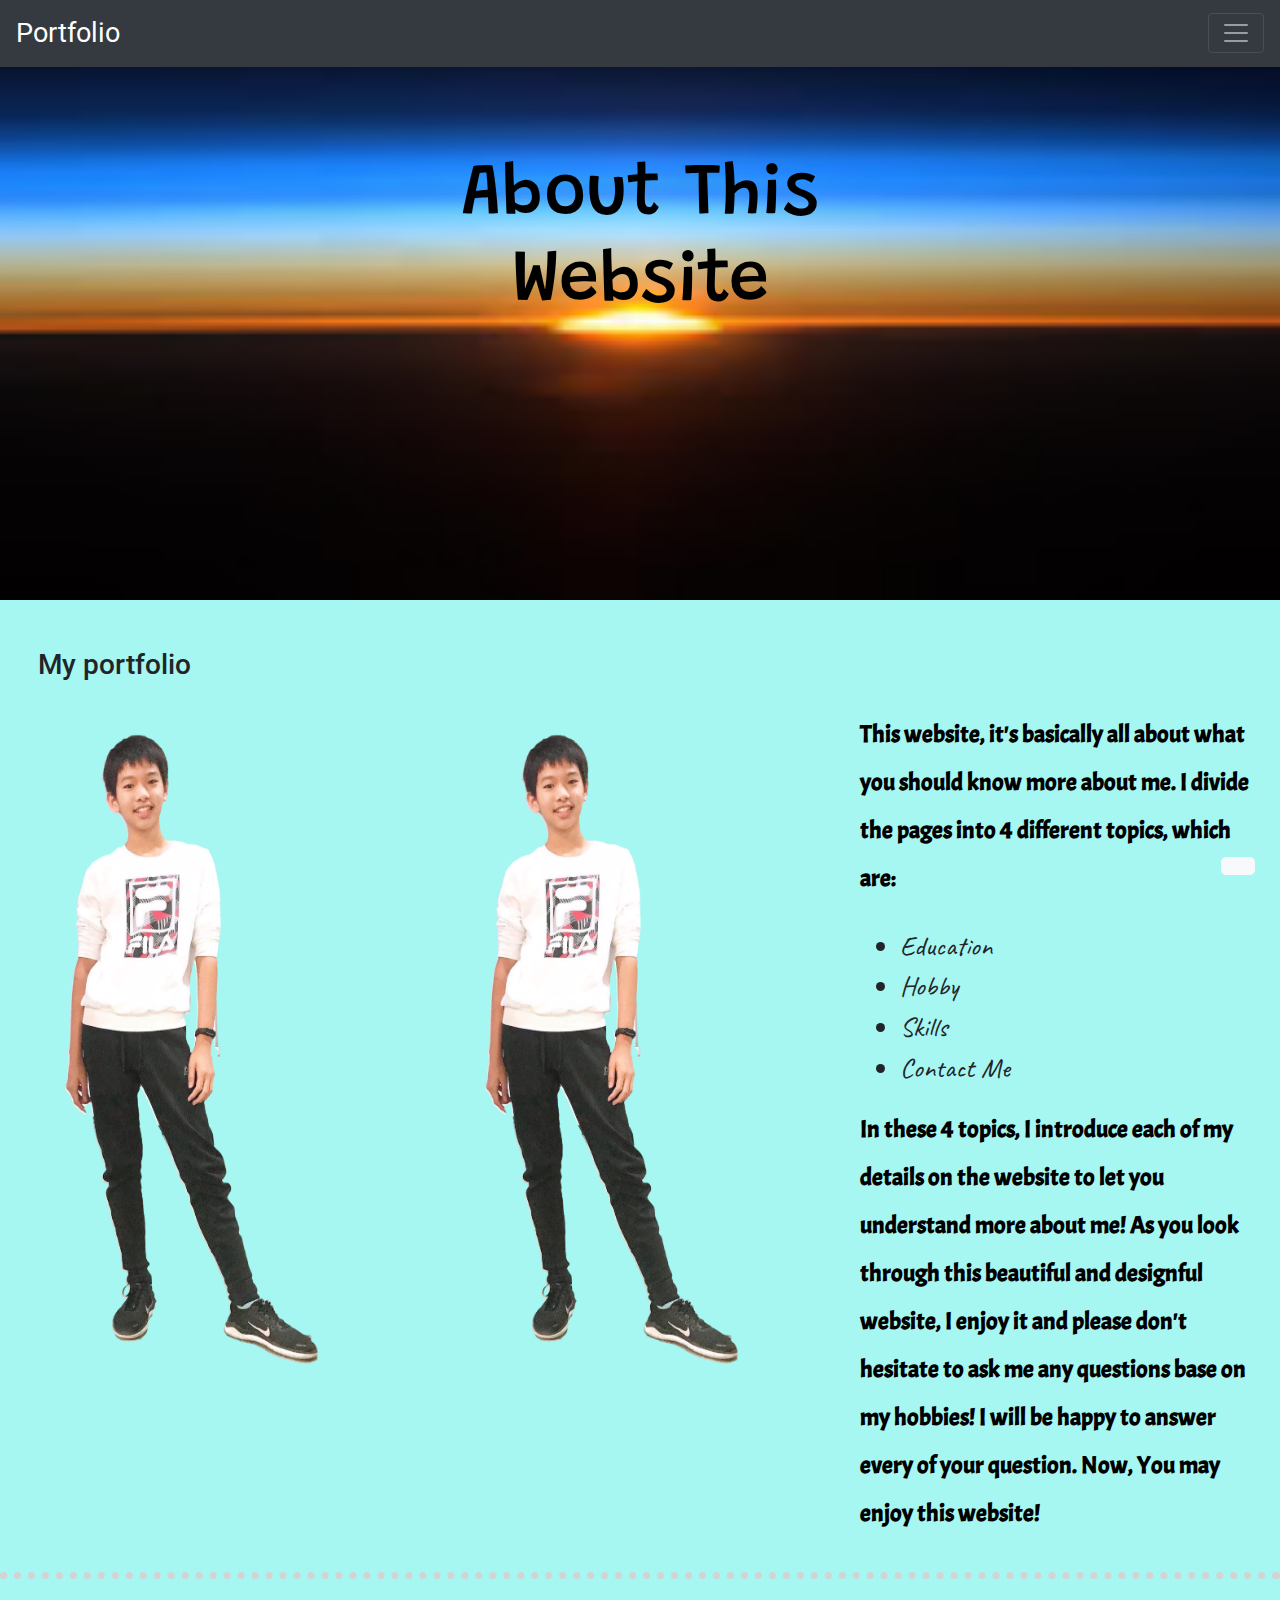
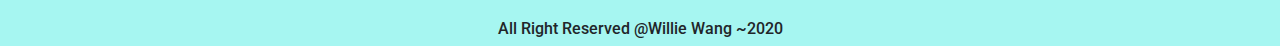
==== commit 9e579d69: "responsive" ====
--- a/aboutMe.html
+++ b/aboutMe.html
@@ -81,9 +81,12 @@
 
     <div class="aboutimg">
         <img src="unnamed2.png" alt="" class="mypicture">
+    </div>
+
+    <div class="aboutimg2">
         <img src="unnamed2.png" alt="" class="mypicture1">
+    </div>
 
-    </div>
 
     <div class="aboutme">
 
--- a/style.css
+++ b/style.css
@@ -328,14 +328,18 @@
     padding: 20px;
     width: 100%;
     height: 780px;
-    grid-template-columns: 1fr 1fr;
+    grid-template-columns: 1fr 1fr 1fr;
     grid-template-areas:
-    "item10 item11";
+    "item10 item10-1 item11";
     grid-gap: 20px;
 }
 
 .aboutimg {
     grid-area: item10;
+}
+
+.aboutimg2 {
+    grid-area: item10-1;
 }
 
 .aboutDisc {
@@ -349,16 +353,13 @@
 }
 
 .mypicture {
-    width: 50%;
-    height: 50%;
-    padding-bottom: 50px;
+    width: 80%;
+    height: 80%;
 }
 
 .mypicture1 {
-    width: 50%;
-    height: 50%;
-    float: right;
-    padding-bottom: 50px;
+    width: 80%;
+    height: 80%;
 }
 
 .aboutlist {
@@ -487,8 +488,21 @@
 
 .hobbyVideo {
     width: 980px;
-    margin: 0 20%;
     padding-bottom: 4%;
+    display: block;
+    margin: auto;
+}
+
+.roboticsVid {
+    width: 980px;
+    display: block;
+    margin: auto;
+}
+
+.redTree {
+    width: 980px;
+    display: block;
+    margin: auto;
 }
 
 .hobby-top {
@@ -635,6 +649,14 @@
     line-height: 4.5rem;
 }
 
+.skillLink {
+    width: 10%;
+    height: 10%;
+    display: block;
+    margin-left: auto;
+    margin-right: auto;
+}
+
 .javaPic {
     height: 60%;
     width: 60%;
@@ -680,7 +702,37 @@
     text-decoration: none;
 }
 
-@media only screen and (max-width: 1000px) {
+@media only screen and (max-width: 1500px){
+
+    .skillPara {
+        font-size: 1.1rem;
+    }
+
+    #aboutHrFix {
+        margin-top: 8%;
+    }
+
+
+}
+
+@media only screen and (max-width: 1200px) {
+
+    .aboutgrid {
+        display: grid;
+        padding: 20px;
+        width: 100%;
+        height: 780px;
+        grid-template-columns: 1fr;
+        grid-auto-rows: 1fr;
+        grid-template-areas:
+        "item11"
+        "item10";
+        grid-gap: 20px;
+    }
+
+    #aboutHrFix {
+        margin-top: 10%;
+    }
 
     .bottom-grid {
         display: grid;
@@ -702,8 +754,8 @@
     }
 
     .mypicture {
-        width: 50%;
-        height: 50%;
+        width: 20%;
+        height: 20%;
         display: block;
         margin-left: auto;
         margin-right: auto;
@@ -717,19 +769,73 @@
         font-size: 2rem;
     }
     .hobbyVideo {
-        width: 500px;
-        margin: 0 10%;
-        padding-bottom: 4%;
-    }
+        width: 600px;
+        display: block;
+        margin: auto;
+    }
+
 
     .hobby-title {
         font-size: 3rem;
     }
 
+    .container {
+        padding-top: 10%;
+    }
+
+    .photoImage {
+        padding-bottom: 9%;
+
+    }
+
+    .redTree {
+        width: 600px;
+        display: block;
+        margin: auto;
+    }
+    .roboticsVid {
+        width: 600px;
+        display: block;
+        margin: auto;
+    }
+
+    .skillPara {
+        font-size: 1rem;
+    }
+
+    .skillTop {
+        padding-top: 9%;
+        font-size: 2.5rem;
+    }
+
+    #skillHr {
+        margin: 60px auto;
+    }
+
+    .skillTopic {
+        font-size: 1.2rem;
+    }
+
 }
 
 
 @media only screen and (max-width: 800px) {
+
+    p {
+        color: #ffffff;
+        width: 40vw;
+        font-size: 2rem;
+        font-weight: bold;
+        font-family: 'Roboto', sans-serif;
+    }
+
+    .contactMe {
+        font-size: 2rem;
+    }
+
+    .contactMe2 {
+        font-size: 1.3rem;
+    }
 
     .bottom-grid {
         display: grid;
@@ -747,27 +853,6 @@
         grid-gap: 20px;
     }
 
-    p {
-        color: #ffffff;
-        width: 40vw;
-        font-size: 2rem;
-        font-weight: bold;
-        font-family: 'Roboto', sans-serif;
-    }
-
-    .aboutgrid {
-        display: grid;
-        padding: 20px;
-        width: 100%;
-        height: 780px;
-        grid-template-columns: 1fr;
-        grid-auto-rows: 1fr;
-        grid-template-areas:
-        "item11"
-        "item10";
-        grid-gap: 20px;
-    }
-
     .mypicture {
         width: 40%;
         height: 40%;
@@ -809,9 +894,10 @@
     }
 
     .hobbyVideo {
-        width: 500px;
-        margin: 0 10%;
-        padding-bottom: 4%;
+        width: 400px;
+        display: block;
+        margin: auto;
+        padding-bottom: 7%;
     }
 
     .hobbyMore {
@@ -823,4 +909,68 @@
 
     }
 
+    .contactImg {
+        width: 40%;
+        height: 40%;
+    }
+
+    .contact-info img {
+        margin-bottom: 0;
+    }
+
+    .container {
+        padding-top: 16%;
+    }
+
+    .artsImage {
+        padding-bottom: 3%;
+    }
+
+    .photoImage {
+        padding-bottom: 11%;
+
+    }
+
+    .redTree {
+        width: 400px;
+        display: block;
+        margin: auto;
+    }
+    .roboticsVid {
+        width: 400px;
+        display: block;
+        margin: auto;
+    }
+
+    .skillPara {
+        font-size: 0.9rem;
+    }
+
+    .skillTop {
+        padding-top: 15%;
+        font-size: 2.2rem;
+    }
+
+    .skillSubDisc {
+        font-size: 1.5rem;
+    }
+
+    #javaSection {
+        font-size: 1.7rem;
+    }
+
+    .skillsub {
+        font-size: 1.4rem;
+    }
+
+    .javaPic:Hover {
+        transform: scale(1.3);
+    }
+
+    .skillLink {
+        width: 20%;
+        height: 20%;
+    }
+
+
 }